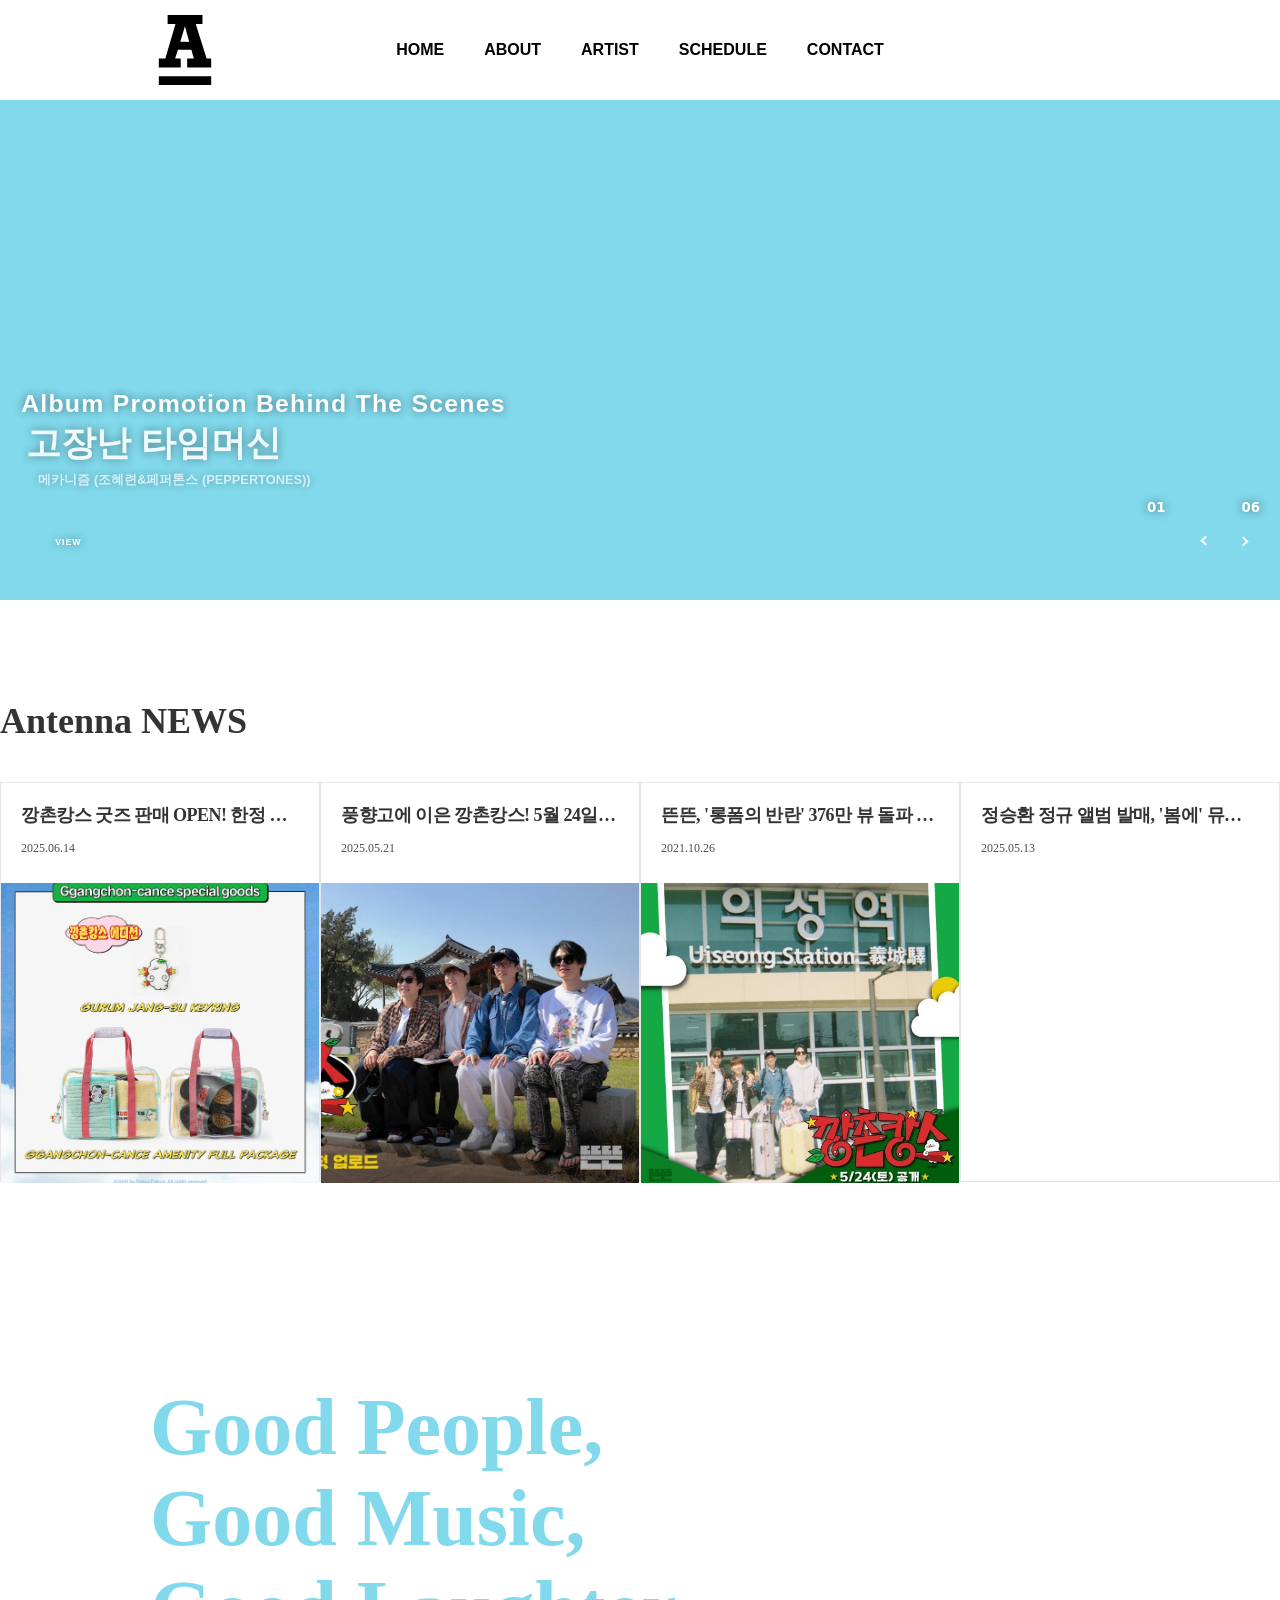
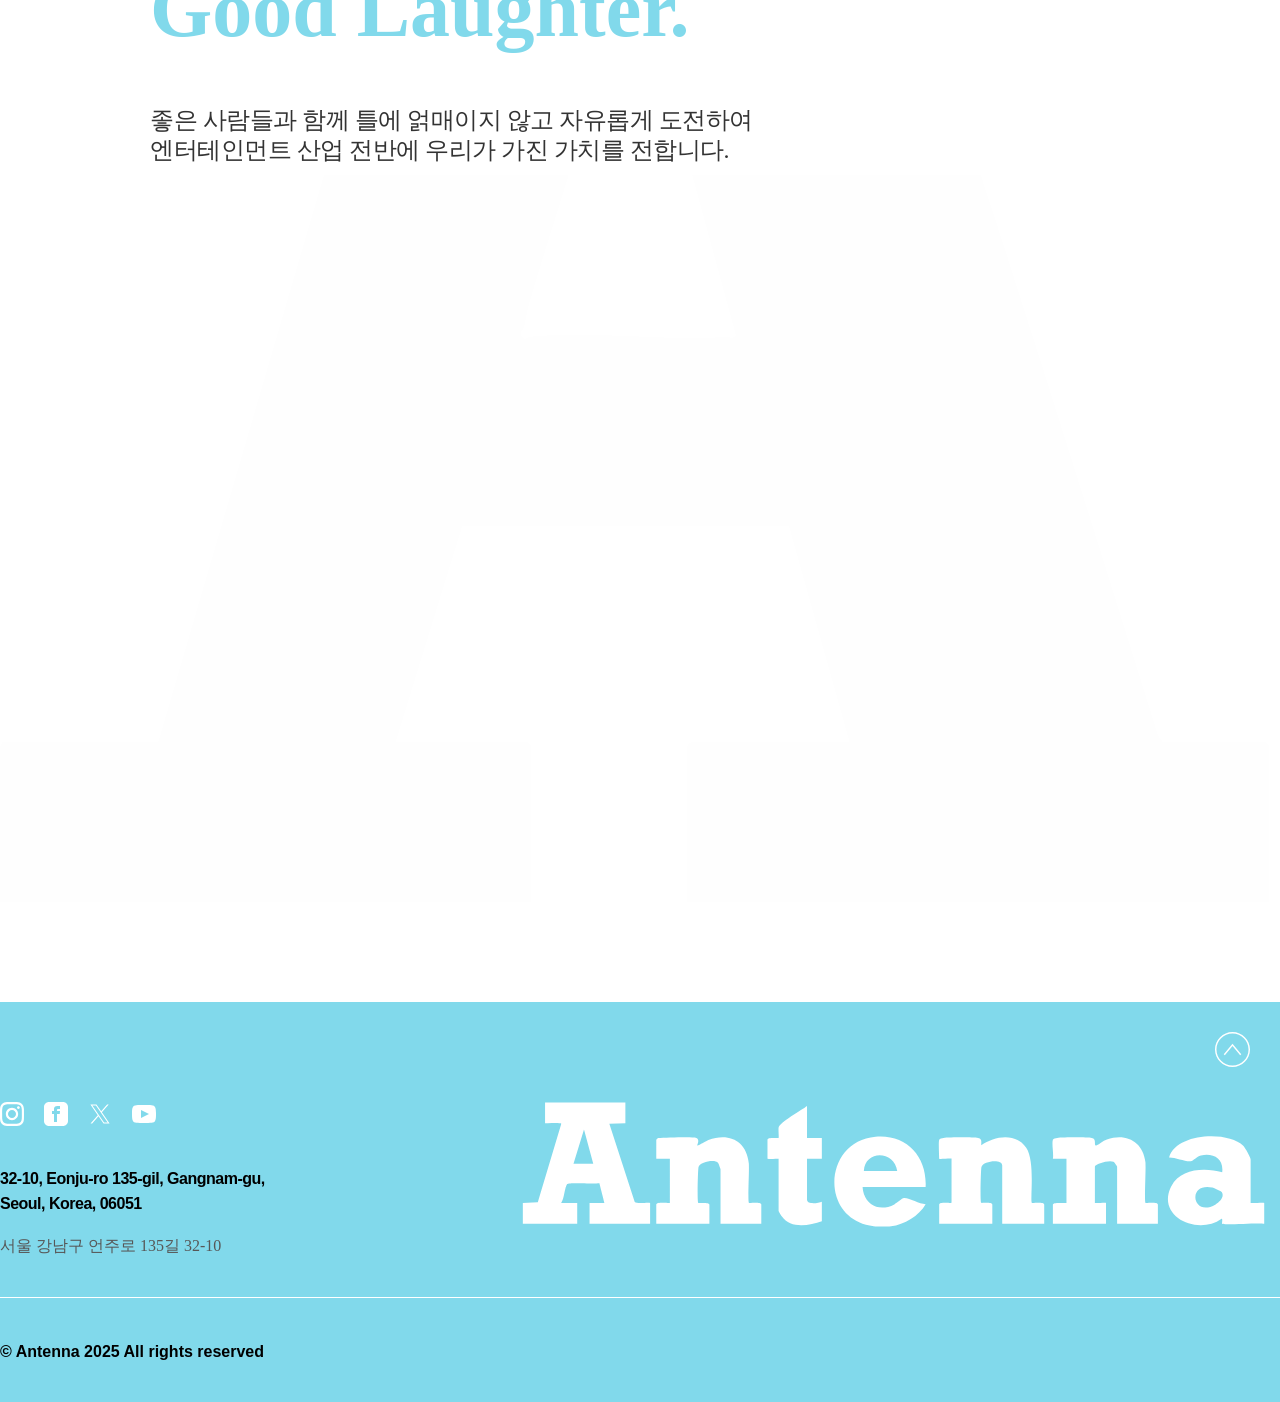
==== index.html @ 1f7ca3e2 "antenna" ====
<!DOCTYPE html>
<html lang="en">

<head>
    <meta charset="UTF-8">
    <meta name="viewport" content="width=device-width, initial-scale=1.0">
    <link rel="stylesheet" href="css/main.css">
    <title>Antenna</title>
</head>

<body>
    <header>
        <div class="logo-k home-logo-k"></div>
        <button class="menu-toggle menu" aria-label="menu"></button>
        <ul class="home-nav-bar arial-b">
            <li><a href="#">HOME</a></li>
            <li><a href="http://127.0.0.1:5500/sub/about.html">ABOUT</a></li>
            <li><a href="http://127.0.0.1:5500/sub/artist.html">ARTIST</a></li>
            <li><a href="http://127.0.0.1:5500/sub/schedule.html">SCHEDULE</a></li>
            <li><a href="http://127.0.0.1:5500/sub/contact.html">CONTACT</a></li>
        </ul>
    </header>

    <div class="home-container">
        <section class="sec-1">
            <div class="slider-body">
                <div class="slider">
                    <div class="inner-container">
                        <div class="slider__wrraper flex-column">
                            <div class="flex-column slider__content"></div>
                            <div class="slider__footer">
                                <div class="slider__btns justify-between">
                                    <button class="slider__btn-buy">view</button>
                                    <div class="flex-center">
                                        <button data-type="prev"
                                            class="slider__btn-switch slider__btn-switch--dark flex-center"></button>
                                        <button data-type="next"
                                            class="slider__btn-switch slider__btn-switch--light flex-center"></button>
                                    </div>
                                </div>
                                <div class="slider__index"></div>
                            </div>
                        </div>
                    </div>
                </div>
            </div>
        </section>

        <div class="margin-container">
            <section class="sec-2">
                <h1 class="arial-k">Antenna NEWS</h1>
                <div class="card-container">

                    <div class="card-item">
                        <div class="card-text">
                            <p class="kakao-b">깡촌캉스 굿즈 판매 OPEN! 한정 수량 출시!</p>
                            <span class="kakao-l">2025.06.14</span>
                        </div>
                        <div class="card-img card-img-1"></div>
                    </div>
                    <div class="card-item">
                        <div class="card-text">
                            <p class="kakao-b">풍향고에 이은 깡촌캉스! 5월 24일(토) 공개</p>
                            <span class="kakao-l">2025.05.21</span>
                        </div>
                        <div class="card-img card-img-2"></div>
                    </div>
                    <div class="card-item">
                        <div class="card-text">
                            <p class="kakao-b">뜬뜬, '롱폼의 반란' 376만 뷰 돌파 유튜브 인급동 1위!</p>
                            <span class="kakao-l">2021.10.26</span>
                        </div>
                        <div class="card-img card-img-3"></div>
                    </div>
                    <div class="card-item">
                        <div class="card-text">
                            <p class="kakao-b">정승환 정규 앨범 발매, '봄에' 뮤직비디오 공개</p>
                            <span class="kakao-l">2025.05.13</span>
                        </div>
                        <div class="card-img card-img-4"></div>
                    </div>

                </div>
            </section>

            <section class="sec-3">
                <div class="text-container">
                    <h1 class="arial-k">
                        Good People,<br>
                        Good Music,<br>
                        Good Laughter.
                    </h1>
                    <p class="kakao-l">좋은 사람들과 함께 틀에 얽매이지 않고 자유롭게 도전하여<br>
                        엔터테인먼트 산업 전반에 우리가 가진 가치를 전합니다.
                    </p>
                </div>
                <div class="logo-w mask-logo">
                    <video src="../img\home\mv.mp4" autoplay muted loop playsinline>
                        Your Browser does not support the video tag.
                    </video>
                </div>
            </section>
        </div>
    </div>

    <footer>
        <div class="ft-wrap">
            <button class="top-btn"></button>
            <div class="ft-container">
                <div class="ft-left">
                    <ul class="ft-icon">
                        <li><a href="https://www.instagram.com/antenna_official/"><span class="instagram"></span></a></li>
                        <li><a href="https://www.facebook.com/antennamusics"><span class="facebook"></span></a></li>
                        <li><a href="https://x.com/antennamusic"><span class="x"></span></a></li>
                        <li><a href="https://www.youtube.com/channel/UCwW6D9G9hegNPKYrQ0zivvQ"><span class="youtube"></span></a></li>
                    </ul>
                    <p class="arial-b">
                        32-10, Eonju-ro 135-gil, Gangnam-gu,<br>
                        Seoul, Korea, 06051
                    </p>
                    <span class="kakao-l">서울 강남구 언주로 135길 32-10</span>
                </div>
                <div class="ft-right">
                    <div class="ft-logo logo-long-w"></div>
                </div>
            </div>
            <div class="copy arial-b">&copy; Antenna 2025 All rights reserved</div>
        </div>
    </footer>

    <script src="js/index.js"></script>
    <script src="js/main.js"></script>
    <script src='https://cdnjs.cloudflare.com/ajax/libs/gsap/3.6.1/gsap.min.js'></script>
    <script src="./js/slider-script.js"></script>
</body>

</html>
---- css/main.css ----
@charset "UTF-8";
body {
  margin: 0 auto;
  overflow-x: hidden;
}
body header {
  width: 100%;
  height: 100px;
  display: flex;
  flex-wrap: wrap;
  justify-content: center;
  align-items: center;
  position: relative;
}
body header .home-logo-k {
  width: 70px;
  height: 70px;
  margin-left: 150px;
  position: absolute;
  left: 0;
}
body header .menu-toggle {
  display: none;
  width: 30px;
  height: 30px;
  position: fixed;
  right: 30px;
  top: 30px;
  border: none;
  cursor: pointer;
  z-index: 11;
}
body header .menu-toggle.open {
  background-image: url(../img/icon/menu-w.svg);
}
body header ul {
  display: flex;
}
body header ul li a {
  display: block;
  margin: 0 20px;
}
body header ul li a:hover {
  color: #31ceee;
}
body .home-container {
  max-width: 1920px;
  width: 100%;
  margin: 0 auto;
  margin-bottom: 100px;
}
body .home-container .sec-1 {
  margin-bottom: 100px;
}
body .home-container .margin-container {
  margin: 0 150px;
}
body .home-container .margin-container .sec-2 {
  margin-bottom: 150px;
}
body .home-container .margin-container .sec-2 h1 {
  margin-bottom: 40px;
  font-size: 36px;
  color: #333;
}
body .home-container .margin-container .sec-2 .card-container {
  display: flex;
  flex-wrap: nowrap;
  justify-content: space-around;
  align-items: center;
}
body .home-container .margin-container .sec-2 .card-container .card-item {
  width: 25%;
  max-width: 350px;
  height: 400px;
  border: 1px solid #e6e6e6;
  margin-bottom: 50px;
  transition: all 0.5s;
}
body .home-container .margin-container .sec-2 .card-container .card-item .card-text {
  height: 100px;
  padding: 20px;
}
body .home-container .margin-container .sec-2 .card-container .card-item .card-text p {
  font-size: 18px;
  color: #333;
  white-space: nowrap;
  overflow: hidden;
  text-overflow: ellipsis;
  margin-bottom: 10px;
}
body .home-container .margin-container .sec-2 .card-container .card-item .card-text span {
  font-size: 12px;
  color: #4d4d4d;
}
body .home-container .margin-container .sec-2 .card-container .card-item .card-img {
  width: 100%;
  height: 300px;
}
body .home-container .margin-container .sec-2 .card-container .card-item .card-img-1 {
  background: url(../img/home/card/card-1.png) no-repeat center center/cover;
}
body .home-container .margin-container .sec-2 .card-container .card-item .card-img-2 {
  background: url(../img/home/card/card-2.jpg) no-repeat right center/cover;
}
body .home-container .margin-container .sec-2 .card-container .card-item .card-img-3 {
  background: url(../img/home/card/card-3.jpeg) no-repeat center center/cover;
}
body .home-container .margin-container .sec-2 .card-container .card-item .card-img-4 {
  background: url(../img/home/card/card-4.jpg) no-repeat center center/cover;
}
body .home-container .margin-container .sec-2 .card-container .card-item:hover {
  transform: translateY(-30px);
  box-shadow: 0 10px 10px rgba(0, 0, 0, 0.3);
}
body .home-container .margin-container .sec-3 {
  display: flex;
  flex-wrap: wrap;
  justify-content: space-between;
}
body .home-container .margin-container .sec-3 .text-container h1 {
  font-size: 80px;
  color: #81d9eb;
  margin-bottom: 50px;
}
body .home-container .margin-container .sec-3 .text-container p {
  font-size: 24px;
  line-height: 30px;
  color: #333;
  margin-bottom: 10px;
}
body .home-container .margin-container .sec-3 .mask-logo {
  max-width: 545px;
  height: 727px;
  position: relative;
}
body .home-container .margin-container .sec-3 .mask-logo video {
  width: 100%;
  height: 100%;
  -o-object-fit: cover;
     object-fit: cover;
  -webkit-mask-image: url("../img/logo/logo-w.svg");
  -webkit-mask-size: cover;
  -webkit-mask-repeat: no-repeat;
  -webkit-mask-position: center;
}
body footer {
  width: 100%;
  height: 400px;
  background-color: #81d9eb;
}
body footer .ft-wrap {
  max-width: 1620px;
  width: 100%;
  margin: 0 auto;
  position: relative;
}
body footer .ft-wrap .top-btn {
  position: absolute;
  top: 30px;
  right: 30px;
  width: 35px;
  height: 35px;
  background: url(../img/icon/top-btn.svg);
}
body footer .ft-wrap .ft-container {
  display: flex;
  flex-wrap: wrap;
  justify-content: space-between;
  padding-top: 100px;
}
body footer .ft-wrap .ft-container .ft-left .ft-icon {
  display: flex;
  gap: 20px;
  margin-bottom: 20px;
}
body footer .ft-wrap .ft-container .ft-left .ft-icon li a span {
  display: block;
  width: 24px;
  height: 24px;
}
body footer .ft-wrap .ft-container .ft-left p {
  font-size: 16px;
  margin-bottom: 20px;
}
body footer .ft-wrap .ft-container .ft-left span {
  display: block;
  font-size: 16px;
  color: #575757;
  margin-bottom: 20px;
}
body footer .ft-wrap .ft-container .ft-right {
  width: 774px;
  height: 125px;
}
body footer .ft-wrap .ft-container .ft-right .ft-logo {
  width: 100%;
  height: 100%;
}
body footer .ft-wrap .copy {
  width: 100%;
  font-size: 16px;
  margin-top: 20px;
  padding-top: 45px;
  border-top: 1px solid white;
}

.logo-b-trans {
  background: url(../img/logo/logo-b-trans.svg) no-repeat center center/cover;
}

.logo-w {
  background: url(../img/logo/logo-w.svg) no-repeat right center/cover;
}

.logo-k {
  background: url(../img/logo/logo-k.svg) no-repeat center center/cover;
}

.logo-long-w {
  background: url(../img/logo/logo-long-w.svg) no-repeat center center/contain;
}

.menu {
  background: url(../img/icon/menu.svg) no-repeat center center/cover;
}

.instagram {
  background: url(../img/icon/instagram-w.svg) no-repeat center center/cover;
}

.youtube {
  background: url(../img/icon/youtube-w.svg) no-repeat center center/cover;
}

.x {
  background: url(../img/icon/x-out-w.svg) no-repeat center center/cover;
}

.facebook {
  background: url(../img/icon/facebook-w.svg) no-repeat center center/cover;
}

.store {
  background: url(../img/icon/store-w.svg) no-repeat center center/cover;
}

.instagram:hover {
  background: url(../img/icon/instagram-b.svg) no-repeat center center/cover;
}

.youtube:hover {
  background: url(../img/icon/youtube-b.svg) no-repeat center center/cover;
}

.x:hover {
  background: url(../img/icon/x-out-b.svg) no-repeat center center/cover;
}

.facebook:hover {
  background: url(../img/icon/facebook-b.svg) no-repeat center center/cover;
}

.store:hover {
  background: url(../img/icon/store-b.svg) no-repeat center center/cover;
}

/*
미디어쿼리 줘야 할 것
- 섹션3 굿뮤직 어쩌구 폰트사이즈
- 로고마스크 크기 퍼센테이지로 줄이거나 어떻게든 해야 함
- 섹션3 좋은사람들과 어쩌고 문구 사이즈 조절
- 햄버거메뉴 누르면 흰색으로 바뀌게 하기
*/
@media screen and (max-width: 767px) {
  body {
    max-width: 767px;
  }
  body header {
    margin-bottom: 0px;
  }
  body header .home-logo-k {
    display: none;
  }
  body header .menu-toggle {
    display: block;
  }
  body header .home-nav-bar {
    position: fixed;
    top: 0;
    right: -100%;
    width: 70%;
    height: 100vh;
    background-color: rgba(49, 206, 238, 0.9);
    display: flex;
    flex-direction: column;
    justify-content: center;
    align-items: flex-start;
    padding-left: 20px;
    transition: right 0.3s ease;
    z-index: 10;
  }
  body header .home-nav-bar li {
    margin: 20px 0;
  }
  body header .home-nav-bar li a {
    font-size: 16px;
    color: white;
  }
  body header .home-nav-bar li a:hover {
    color: white;
  }
  body header .home-nav-bar.active {
    right: 0;
  }
  body .home-container .sec-1 .slider-container {
    margin: 0;
  }
  body .home-container .margin-container {
    margin: 0;
  }
  body .home-container .margin-container .sec-2 h1 {
    text-align: center;
  }
  body .home-container .margin-container .sec-2 .card-container {
    display: flex;
    flex-wrap: wrap;
  }
  body .home-container .margin-container .sec-2 .card-container .card-item {
    width: 350px;
  }
  body .home-container .margin-container .sec-3 {
    display: block;
  }
  body .home-container .margin-container .sec-3 .text-container {
    margin: 0 !important;
  }
  body .home-container .margin-container .sec-3 .text-container h1 {
    font-size: 35px;
    margin-bottom: 20px;
    text-align: center;
  }
  body .home-container .margin-container .sec-3 .text-container p {
    font-size: 16px;
    text-align: center;
  }
  body .home-container .margin-container .sec-3 .mask-logo {
    width: 100vw;
    max-width: 100vw;
  }
  body .home-container .margin-container .sec-3 .mask-logo video {
    -webkit-mask-image: none;
    -webkit-mask-size: none;
    -webkit-mask-repeat: none;
    -webkit-mask-position: none;
  }
  body footer .ft-wrap {
    max-width: none;
    padding: 0 20px;
  }
  body footer .ft-wrap .ft-container {
    padding-top: 30px;
  }
  body footer .ft-wrap .ft-container .ft-right .ft-logo {
    width: 80%;
    height: 80%;
  }
  body footer .ft-wrap .copy {
    margin-top: 0;
    padding-top: 25px;
  }
}
@media screen and (min-width: 768px) and (max-width: 1080px) {
  body .home-container .sec-1 .slider-container {
    margin: 0;
  }
  body .home-container .margin-container {
    margin: 0;
  }
  body .home-container .margin-container .sec-2 h1 {
    text-align: center;
  }
  body .home-container .margin-container .sec-2 .card-container {
    display: flex;
    flex-wrap: wrap;
  }
  body .home-container .margin-container .sec-2 .card-container .card-item {
    width: 350px;
  }
  body .home-container .margin-container .sec-3 .text-container {
    width: 100%;
    margin: 0 auto;
  }
  body .home-container .margin-container .sec-3 .text-container h1 {
    font-size: 55px;
    margin-bottom: 30px;
    text-align: center;
  }
  body .home-container .margin-container .sec-3 .text-container p {
    font-size: 20px;
    text-align: center;
    margin-bottom: 10px;
  }
  body .home-container .margin-container .sec-3 .mask-logo {
    max-width: 100vw;
    width: 100vw;
  }
  body .home-container .margin-container .sec-3 .mask-logo video {
    -webkit-mask-image: none;
    -webkit-mask-size: none;
    -webkit-mask-repeat: none;
    -webkit-mask-position: none;
  }
  body footer .ft-wrap {
    max-width: none;
    padding: 0 20px;
  }
  body footer .ft-wrap .ft-container {
    padding-top: 30px;
  }
  body footer .ft-wrap .ft-container .ft-right .ft-logo {
    width: 80%;
    height: 80%;
  }
  body footer .ft-wrap .copy {
    margin-top: 0;
    padding-top: 25px;
  }
}
@media screen and (max-width: 950px) {
  body header .home-logo-k {
    display: none;
  }
}
@media screen and (max-width: 1515px) {
  body .home-container .margin-container {
    margin: 0;
  }
  body .home-container .margin-container .sec-3 .text-container {
    margin: 0 150px;
  }
  body .home-container .margin-container .sec-3 .mask-logo {
    max-width: 100vw;
    width: 100vw;
  }
  body .home-container .margin-container .sec-3 .mask-logo video {
    width: 100%;
    -o-object-fit: cover;
       object-fit: cover;
    -webkit-mask-image: none;
    -webkit-mask-size: none;
    -webkit-mask-repeat: none;
    -webkit-mask-position: none;
  }
}
html {
  --gutter: 2.5rem;
}

.slider-body {
  margin: 0;
  height: 500px;
  display: flex;
  overflow: hidden;
  flex-direction: column;
  color: var(--color-primary);
  font-family: "Lato", sans-serif;
}

button {
  all: unset;
  cursor: pointer;
  -webkit-tap-highlight-color: transparent;
}

.inner-container {
  height: 100%;
  margin: 0 auto;
  max-width: 85rem;
  width: calc(100% - var(--gutter));
}

/* ---General classes--- */
.flex-row {
  display: flex;
}

.flex-column {
  display: flex;
  flex-direction: column;
}

.flex-center {
  display: flex;
  align-items: center;
  justify-content: center;
}

.justify-between {
  display: flex;
  justify-content: space-between;
}

/* ---General classes--- */
.slider {
  height: 100%;
  overflow: hidden;
  background-color: var(--color-secondary);
  color: white;
  text-shadow: 0 0 10px rgba(0, 0, 0, 0.5);
}

.slider__wrraper {
  height: 100%;
  justify-content: flex-end;
}

.slider__img {
  width: 100vw !important;
  height: 100vh !important;
  -o-object-fit: cover;
     object-fit: cover;
  align-self: center;
  margin-bottom: -350px !important;
  /* margin-bottom: 1.7rem; */
}

.slider__context {
  font-weight: 900;
  font-size: 1.55rem;
  width: -moz-fit-content;
  width: fit-content;
  margin-bottom: 1.5rem;
  text-transform: capitalize;
}

.slider__title {
  font-size: 1.1em;
  margin: 0.1rem 0 0.35rem;
}

.slider__category {
  margin: 0;
  font-size: 1.55rem;
  letter-spacing: 0.05em;
  color: var(--color-secondary);
}

.slider__price {
  font-size: 0.5em;
  font-weight: lighter;
  font-family: sans-serif;
}

.context {
  display: flex;
  font-weight: 900;
  font-size: 1.55rem;
  width: -moz-fit-content;
  width: fit-content;
  margin-bottom: 3.05em;
  flex-direction: column;
  text-transform: capitalize;
}

.slider__footer {
  position: relative;
  margin-bottom: 1.5rem;
}

.slider__btns {
  width: 100%;
  font-size: 1.9em;
  align-items: center;
}

.slider__btn-buy {
  font-weight: bold;
  font-size: 0.55rem;
  letter-spacing: 1px;
  border-radius: 15px;
  text-transform: uppercase;
  padding: 0.65rem 2.2rem 0.5rem;
  background-color: rgba(var(--color-secondary-rgb), 0.533);
}

.slider__btn-switch {
  width: 30px;
  height: 30px;
  position: relative;
  border-radius: 50%;
  margin-inline-start: 0.7rem;
}

.slider__btn-switch::before {
  content: "";
  height: 0.3rem;
  width: 0.3rem;
  position: absolute;
  border: 2px solid;
  border-top: unset;
  border-left: unset;
  margin-inline-end: 0.2rem;
  transform: rotate(-45deg);
}

.slider__btn-switch--dark {
  background-color: var(--color-primary);
  transform: rotate(180deg);
}

.slider__btn-switch--dark::before {
  border-color: var(--color-secondary);
}

.slider__btn-switch--light {
  background-color: var(--color-secondary);
}

.slider__btn-switch--light::before {
  border-color: var(--color-primary);
}

.slider__index {
  right: 0;
  gap: 0 5.7em;
  display: flex;
  font-weight: 900;
  font-weight: 600;
  font-size: 0.85em;
  visibility: hidden;
  position: absolute;
  font-family: system-ui;
  justify-content: center;
  bottom: calc(100% + 0.8em);
}

.slider__index :last-child {
  color: var(--color-secondary);
}

.slider__index::before {
  top: 55%;
  height: 1%;
  width: 42%;
  content: "";
  position: absolute;
  transform-origin: center;
  background-color: var(--color-primary);
}

@media (min-width: 490px) {
  .slider__img {
    width: 29rem;
    margin-bottom: -1rem;
  }
  .slider__context {
    font-size: 1.8rem;
  }
  .slider__index {
    visibility: visible;
  }
  .slider__price {
    font-size: 0.4em;
  }
  .slider__footer {
    font-size: 0.98rem;
    margin-bottom: 2.2em;
  }
}
@media (min-width: 830px) {
  .slider__img {
    width: 37rem;
    margin-bottom: -11.5rem;
  }
  .slider__context {
    font-size: 2rem;
    margin-bottom: 1.15em;
  }
  .slider__footer {
    margin-bottom: 2.8em;
  }
}
body .ab_wrap {
  max-width: 1280px;
  margin: 0 auto;
}
body .ab_wrap .ab_slogan_img {
  width: 100%;
  padding-top: 48.7%;
  background: url(../img/about/every.jpg);
  background-size: cover;
  margin: 20px 0;
}
body .ab_wrap .ab_content {
  margin-top: 20px;
}
body .ab_wrap .ab_sec2 {
  margin-top: 70px;
  margin-bottom: 100px;
}
body .ab_wrap .ab_sec2 .ab_history_box {
  margin-top: 20px;
  position: relative;
  box-sizing: border-box;
  overflow: hidden;
}
body .ab_wrap .ab_sec2 .ab_history_box .ab_logo_bg {
  width: 500px;
  height: 600px;
  background: url(../img/about/history_bg2.png) no-repeat;
  background-size: contain;
  background-position: 0 45px;
  position: absolute;
  left: 0;
}
body .ab_wrap .ab_sec2 .ab_history_box .ab_items_wrap {
  position: relative;
  margin-left: 50%;
}
body .ab_wrap .ab_sec2 .ab_history_box .ab_items_wrap .ab_history-item {
  display: flex;
  align-items: flex-start;
  margin-bottom: 50px;
}
body .ab_wrap .ab_sec2 .ab_history_box .ab_items_wrap .ab_history-item::before {
  content: "";
  position: absolute;
  top: 0;
  left: 81.5px;
  width: 2px;
  height: 100%;
  background-color: #31ceee;
}
body .ab_wrap .ab_sec2 .ab_history_box .ab_items_wrap .ab_history-item .ab_year {
  margin-right: 40px;
}

.ab_title {
  font-size: 46px;
}

.ab_sub_title {
  font-size: 36px;
  letter-spacing: -1px;
}

p {
  font-size: 16px;
  line-height: 25px;
  letter-spacing: -0.5px;
}

.ab_year {
  font-size: 24px;
}

.bold_y {
  color: #31ceee;
}

mark {
  background: #31ceee;
  color: white;
  font-size: 18px;
}

/* PC */
/* 태블릿 */
@media (min-width: 768px) and (max-width: 1024px) {
  .ab_wrap {
    margin: 0 20px !important;
  }
  .ab_wrap .ab_logo_bg {
    width: 200px !important;
    height: 200px !important;
    margin-left: 8%;
    background: url(../img/about/logo-b-trans.svg) no-repeat !important;
    background-size: contain !important;
    position: absolute;
    top: 28%;
    transition: all 0.3s;
  }
  .ab_wrap .ab_items_wrap {
    margin-left: 40% !important;
    transition: all 0.3s;
  }
}
/* 모바일 */
@media (max-width: 767px) {
  .ab_wrap {
    margin: 0 20px !important;
  }
  .ab_wrap .ab_logo_bg {
    width: 80% !important;
    height: 95% !important;
    margin-left: 15%;
    background: url(../img/about/ab_rightbottom\(5x7\).png) no-repeat !important;
    background-size: cover !important;
    background-position: right bottom !important;
  }
  .ab_wrap .ab_items_wrap {
    margin-left: 0 !important;
    transition: all 0.3s;
  }
}
/* 센터
@media (max-width: 767px) {
  .ab_wrap{
    margin: 0 20px !important;
    .ab_logo_bg {
        width: 80% !important;
        height: 700px !important;
        margin-left: 15%;
        background: url(../img/about/ab_center.png) no-repeat !important;
        background-size: cover !important;
        background-position: center center !important;
    }
    .ab_items_wrap{
        margin-left: 0 !important;
        transition: all 0.3s;
    }
  }
}
*/
.container {
  width: 1280;
  max-width: 1280px;
  padding: 0;
  margin-bottom: 100px;
}

.name {
  font-size: 20px;
  padding: 0;
  height: 50px;
  line-height: 50px;
}

/* 카드 관련 설정 ----------------------------------- */
.card-body {
  padding: 0;
}

.card {
  border: none;
  border-radius: 0;
  width: 100%;
  height: auto;
  margin: 0 auto;
  position: relative;
  overflow: hidden;
}

.card_left2 {
  width: 135px !important;
}

/* 이미지 관련 설정 ----------------------------------- */
.card-img-bottom {
  border-radius: 0;
  width: 100%;
  height: auto;
  display: block;
  -o-object-fit: cover;
     object-fit: cover;
  z-index: 0;
  position: relative;
}

/* 호버 관련 설정 */
.card-image-wrap {
  position: relative;
  width: 100%;
  height: auto;
}
.card-image-wrap:hover .card-overlay, .card-image-wrap:hover .card-text-overlay {
  opacity: 1;
}
.card-image-wrap:hover .card-text-overlay1 {
  opacity: 1;
}

.card-overlay {
  position: absolute;
  top: 0;
  left: 0;
  width: 100%;
  height: 100%;
  background-color: rgba(34, 34, 34, 0.5);
  border: 17px solid #ffffff;
  box-sizing: border-box;
  opacity: 0;
  transition: all 1s;
  z-index: 1;
  pointer-events: none;
}

.card-text-overlay {
  position: absolute;
  bottom: 30px;
  right: 35px;
  color: #ffffff;
  opacity: 0;
  transition: all 1s;
  z-index: 2;
  text-align: right;
  pointer-events: none;
}

.card-text-overlay1 {
  display: flex;
  flex-direction: row;
  gap: 5px;
  opacity: 0;
  pointer-events: none;
  transition: all 1s;
  z-index: 2;
  position: absolute;
  bottom: 30px;
  right: 35px;
  text-align: right !important;
  color: #fff;
}

.kor {
  font-size: 22px;
}

.eng {
  font-size: 14px;
}

.kor1 {
  font-size: 22px;
}

.eng1 {
  font-size: 14px;
}

.card-img-bottom.h520 {
  height: 520px;
}

.card-img-bottom.h389 {
  height: 389px;
}

.card-img-bottom.h310 {
  height: 310px;
}

.card-img-bottom.h343 {
  height: 343px;
}

.card-img-bottom.h297 {
  height: 297px;
}

.card-img-bottom.h418 {
  height: 418px;
}

.card-img-bottom.h410 {
  height: 410px;
}

.card-img-bottom.h437 {
  height: 437px;
}

.card-img-bottom.h603 {
  height: 603px;
}

.card-img-bottom.h384 {
  height: 384px;
}

.card-img-bottom.h284 {
  height: 284px;
}

.card-img-bottom.h291 {
  height: 291px;
}

.card-img-bottom.h381 {
  height: 381px;
}

.card-img-bottom.h364 {
  height: 364px;
}

.card-img-bottom.h355 {
  height: 355px;
}

.card-img-bottom.h462 {
  height: 462px;
}

/* 미디어 쿼리 ----------------------------------- */
@media (max-width: 991px) {
  .card-img-bottom {
    height: auto !important;
  }
}
@media (min-width: 1281px) {
  .card-image-wrap:hover .card-text-overlay1 {
    opacity: 1 !important;
  }
  .kor1, .eng1 {
    writing-mode: vertical-rl;
    white-space: nowrap;
    line-height: 1.2;
    color: #fff;
  }
}
@media (min-width: 768px) and (max-width: 1280px) {
  .kor1, .eng1 {
    writing-mode: vertical-rl;
    white-space: nowrap;
    line-height: 1.2;
    color: #fff;
  }
  .card-text-overlay1 {
    display: flex;
    flex-direction: row;
    justify-content: end;
    align-items: flex-end;
    gap: 2px;
    position: absolute;
    bottom: 20px;
    right: 20px;
    text-align: right;
    z-index: 2;
  }
  .kor1 {
    font-size: 15px !important;
  }
  .eng1 {
    font-size: 11px !important;
  }
  .card-text-overlay {
    gap: 8px;
  }
  .kor {
    font-size: 15px;
  }
  .eng {
    font-size: 11px;
  }
}
@media (min-width: 344px) and (max-width: 767px) {
  .kor1, .eng1 {
    writing-mode: vertical-rl;
    white-space: nowrap;
    line-height: 1.2;
    color: #fff;
  }
  .card-text-overlay1 {
    display: flex;
    flex-direction: row;
    justify-content: end;
    align-items: flex-end;
    gap: 6px;
    position: absolute;
    bottom: 30px;
    right: 30px;
    text-align: right;
    z-index: 2;
  }
  .kor1 {
    font-size: 22px;
  }
  .eng1 {
    font-size: 14px;
  }
}
:root {
  --movie: #ea8c8c;
  --radio: #74e577;
  --media: #f2ee79;
  --music: #81d9eb;
}

.movie {
  background-color: var(--movie);
}

.radio {
  background-color: var(--radio);
}

.media {
  background-color: var(--media);
}

.music {
  background-color: var(--music);
}

body .cal_wrap {
  padding: 0 150px;
  margin-bottom: 100px;
}
body .cal_wrap .cal-toolbar {
  height: 100px;
  box-sizing: border-box;
  position: relative;
}
body .cal_wrap .cal-toolbar .cal-btn {
  width: 400px;
  height: 100px;
  margin: 0 auto;
  display: flex;
  justify-content: center;
}
body .cal_wrap .cal-toolbar .cal-btn .cal-month {
  font-size: 32px;
  line-height: 100px;
}
body .cal_wrap .cal-toolbar .cal-btn .monthbtn {
  margin: 0 10px;
}
body .cal_wrap .cal-toolbar .cal-dropdown {
  position: absolute;
  right: 5%;
  top: -65px;
}
body .cal_wrap .calendar {
  max-width: 1610px;
  height: 100%;
  margin: 0 auto;
}
body .cal_wrap .calendar .cal-h50 {
  width: 100%;
  height: 50px;
}
body .cal_wrap .calendar .cal-h50 > td {
  width: 230px;
  height: 50px !important;
  padding-left: 18px;
  font-size: 20px;
  color: #333333;
}
body .cal_wrap .calendar tbody .ss {
  height: 25px !important;
}
body .cal_wrap .calendar tbody tr .week-1 {
  height: 50px !important;
  border-bottom: transparent !important;
}
body .cal_wrap .calendar tbody tr .week-1-1 {
  height: 134px !important;
  border-top: transparent !important;
  border-left: none !important;
}
body .cal_wrap .calendar tbody tr td {
  width: 230px;
  height: 210px;
  padding: 0;
  position: relative;
}
body .cal_wrap .calendar tbody tr td .day-number {
  position: absolute;
  top: 10px;
  left: 18px;
  font-size: 20px;
  color: #4d4d4d;
  font-family: "KakaoBigSans-ExtraBold" !important;
}
body .cal_wrap .calendar tbody tr td .day-content {
  position: absolute;
  width: 100%;
  top: 50px;
  padding: 0 10px;
}

.day-detail {
  position: absolute;
  border: #333333 2px solid;
  background-color: white;
  padding: 10px;
  width: 300px;
  left: 40px;
  display: none;
  z-index: 999 !important;
}

.day-detail-left {
  left: -150px !important;
}

.day-text:hover + .day-detail {
  display: block;
}

td {
  border: 1px solid #bdbdbd;
}

.sunday {
  border-left: none !important;
}

.saturday {
  border-right: none !important;
}

.circle-icon {
  display: inline-block;
  width: 10px;
  height: 10px;
  border-radius: 50%;
  margin-right: 5px;
}

.red-text {
  color: rgb(255, 54, 54) !important;
}

.opa-text {
  opacity: 0.4;
}

/* PC */
/* 태블릿 */
@media (min-width: 768px) and (max-width: 900px) {
  body .cal_wrap {
    padding: 0 50px !important;
  }
  body .cal_wrap .cal-toolbar .cal-btn {
    width: 300px;
    height: 100px;
    margin-left: 0;
    transition: all 0.3s;
  }
}
/* 모바일 */
@media (max-width: 767px) {
  body .cal_wrap {
    padding: 0 20px !important;
  }
  body .cal_wrap .cal-toolbar .cal-btn {
    width: 300px;
    height: 80px;
    position: absolute;
    top: 15px;
    left: -40px;
    transition: all 0.3s;
  }
  body .cal_wrap .cal-toolbar .cal-btn .cal-month {
    line-height: 80px;
    font-size: 24px !important;
  }
  body .cal_wrap .cal-toolbar .cal_dropdown {
    top: 100% !important;
  }
}
.fs24 {
  font-size: clamp(12px, 3vw, 24px);
}

.fs28 {
  font-size: clamp(12px, 3.5vw, 28px);
}

.fs48 {
  font-size: clamp(28px, 5vw, 48px);
}

.contact-label,
.contact-title {
  color: #333;
}

.contact-info,
.contact-txt a {
  color: #4d4d4d;
}

.contact-txt a:hover {
  text-decoration: underline;
  text-decoration-thickness: 3px;
  text-decoration-color: #81d9eb;
  text-underline-offset: 8px;
  font-weight: bold;
}

.center {
  width: 100%;
  max-width: 1280px;
  margin: 0 auto;
  transition: all 0.3s ease;
}

.contact-label {
  margin: clamp(10px, 5vw, 50px) 0 clamp(10px, 2vw, 20px);
  padding-left: clamp(10px, 5vw, 60px);
  transition: all 0.3s ease;
}

.contact-info {
  padding-left: clamp(10px, 5vw, 60px);
}

.contact-hello {
  margin-top: clamp(30px, 5vw, 75px);
  text-align: center;
  transition: all 0.3s ease;
}

.contact-container {
  margin: clamp(20px, 5vw, 100px) auto;
  transition: all 0.3s ease;
}

.contact-info-bg {
  margin: 10px 0;
  padding: 30px 5px;
  position: relative;
  z-index: 0;
}

.contact-info-bg::before {
  content: "";
  position: absolute;
  top: 0;
  left: 0;
  width: 100%;
  height: 100%;
  background-image: url("../img/contact/studio.png");
  background-size: cover;
  background-position: center;
  transition: all 0.3s ease;
  opacity: 0.15;
  z-index: -1;
}

.contact-title {
  width: 100%;
  max-width: 300px;
  margin-bottom: clamp(40px, 8vw, 100px);
  padding-left: clamp(15px, 5vw, 60px);
  text-align: start;
  transition: all 0.3s ease;
}

.contact-txt,
.contact-icons {
  width: 100%;
  max-width: 980px;
  transition: all 0.3s ease;
}

.contact-icons {
  display: flex;
  flex-wrap: wrap;
  gap: 10px;
  justify-content: flex-start;
  transition: all 0.3s ease;
}

.contact-icons img {
  width: clamp(30px, 5vw, 50px);
  height: auto;
  margin-right: clamp(10px, 2vw, 30px);
  transition: all 0.3s ease;
}

.root_daum_roughmap {
  margin-bottom: clamp(30px, 5vw, 50px);
}

.section_address {
  display: none !important;
}

@media (min-width: 1081px) {
  .center {
    width: 100%;
    margin: 0 auto;
  }
  .contact-info-bg::before {
    display: none;
  }
  #daumRoughmapContainer1750317683482 {
    width: 100%;
    height: 600px;
  }
}
@media screen and (min-width: 768px) and (max-width: 1080px) {
  .contact-container {
    padding: 10px;
  }
  .contact-info-bg::before {
    display: none;
  }
  .contact-title {
    width: 80%;
  }
  .contact-txt {
    width: 60%;
  }
  #daumRoughmapContainer1750317683482 {
    width: auto;
    height: 500px;
  }
}
@media screen and (max-width: 767px) {
  .contact-container {
    padding: 0 20px;
  }
  .contact-label {
    text-align: center;
  }
  .contact-info {
    margin-top: 20px;
    text-align: center;
  }
  .contact-hello {
    display: none;
  }
  .row {
    display: block !important;
    margin-bottom: 30px !important;
  }
  .col {
    padding-left: 0 !important;
    padding-right: 0 !important;
    text-align: center;
  }
  .contact-title,
  .contact-txt,
  .contact-icons {
    width: 100%;
    text-align: center;
    padding-left: 0;
    max-width: none;
  }
  .contact-txt a:hover {
    text-decoration: none;
    font-weight: normal;
    background: #81d9eb;
    color: white;
  }
  .contact-title {
    margin-bottom: 4px;
  }
  .contact-icons {
    justify-content: center;
    flex-wrap: wrap;
    gap: 20px;
    margin-top: 10px;
  }
  #daumRoughmapContainer1750317683482 {
    width: auto;
    height: 400px;
  }
}
/* 카카오 큰글씨 */
@font-face {
  font-family: "KakaoBigSans-ExtraBold";
  src: url("https://fastly.jsdelivr.net/gh/projectnoonnu/2503@1.0/KakaoBigSans-ExtraBold.woff2") format("woff2");
  font-style: normal;
}
/* 카카오 작은글씨 */
@font-face {
  font-family: "KakaoSmallSans-Bold";
  src: url("https://fastly.jsdelivr.net/gh/projectnoonnu/2503@1.0/KakaoSmallSans-Bold.woff2") format("woff2");
  font-weight: 700;
  font-style: normal;
}
/* - ▼ Class ----------------------------------------------------------- */
.kakao-b {
  font-family: "KakaoBigSans-ExtraBold" !important;
  font-weight: 800 !important;
}

.kakao-l {
  font-family: "KakaoBigSans-Regular" !important;
  font-weight: 400 !important;
}

.kakao-r {
  font-family: "KakaoSmallSans-Regular";
  font-weight: normal;
}

.arial {
  font-family: "Arial" !important;
  font-weight: normal !important;
}

.arial-b {
  font-family: "Arial" !important;
  font-weight: bold !important;
}

.arial-k {
  font-family: "Arial black" !important;
}

html, html * {
  margin: 0;
  padding: 0;
  box-sizing: border-box;
}

li, ul, ol {
  list-style: none;
  margin: 0;
  padding: 0;
}

a {
  text-decoration: none;
  color: #010000;
}/*# sourceMappingURL=main.css.map */
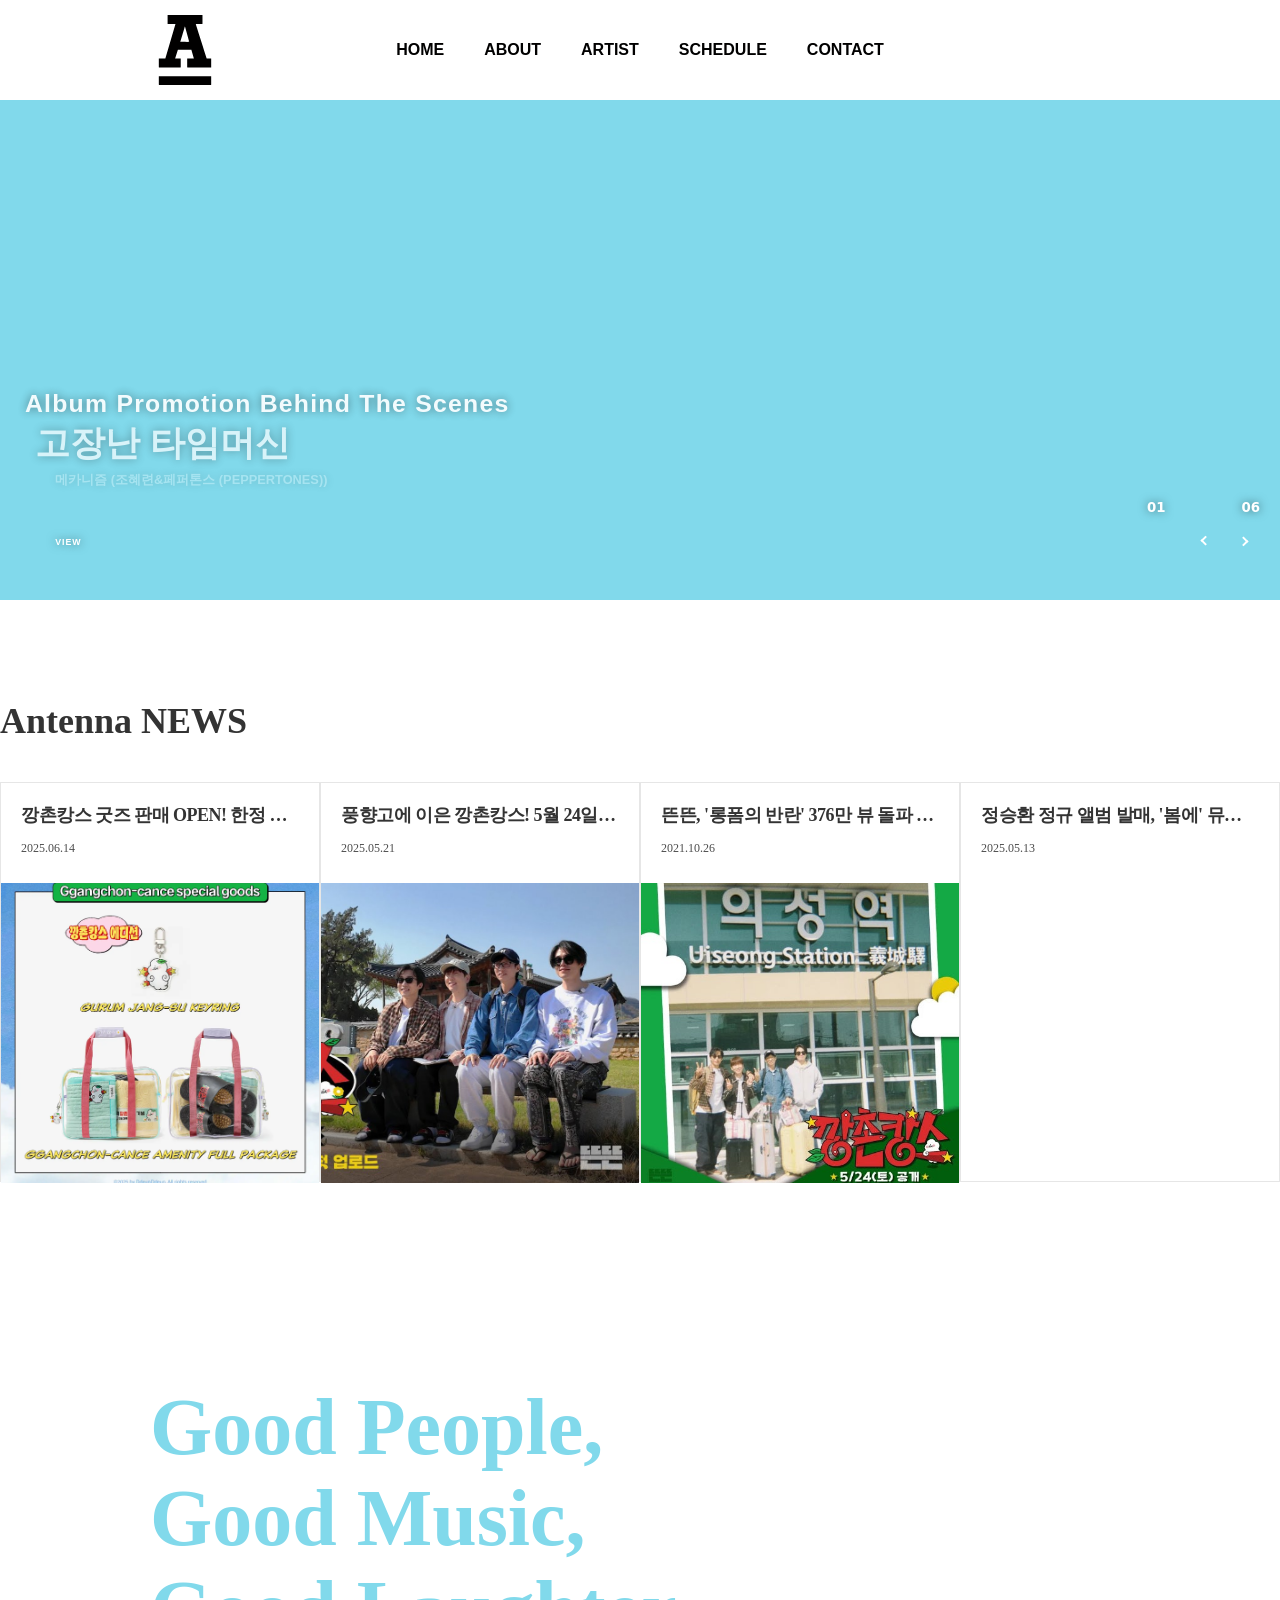
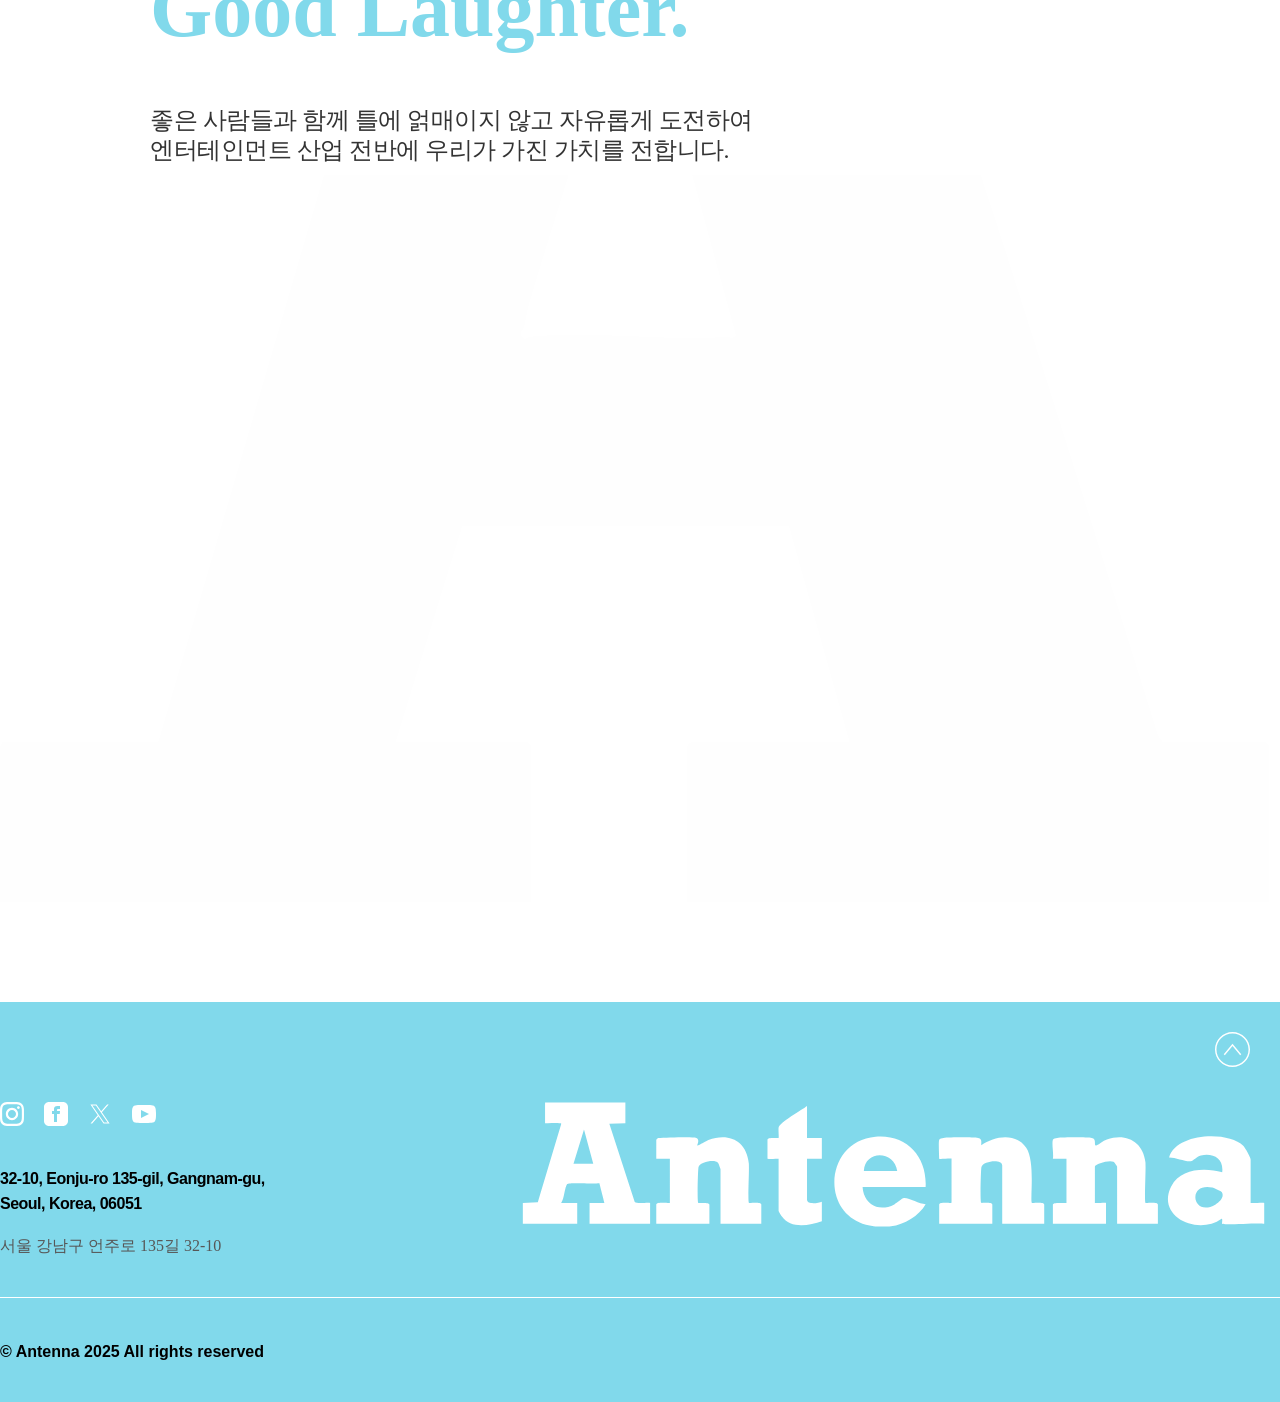
==== commit 4ab7e5b5: "antenna" ====
--- a/index.html
+++ b/index.html
@@ -14,10 +14,10 @@
         <button class="menu-toggle menu" aria-label="menu"></button>
         <ul class="home-nav-bar arial-b">
             <li><a href="#">HOME</a></li>
-            <li><a href="http://127.0.0.1:5500/sub/about.html">ABOUT</a></li>
-            <li><a href="http://127.0.0.1:5500/sub/artist.html">ARTIST</a></li>
-            <li><a href="http://127.0.0.1:5500/sub/schedule.html">SCHEDULE</a></li>
-            <li><a href="http://127.0.0.1:5500/sub/contact.html">CONTACT</a></li>
+            <li><a href="http://127.0.0.1:5501/sub/about.html">ABOUT</a></li>
+            <li><a href="http://127.0.0.1:5501/sub/artist.html">ARTIST</a></li>
+            <li><a href="http://127.0.0.1:5501/sub/schedule.html">SCHEDULE</a></li>
+            <li><a href="http://127.0.0.1:5501/sub/contact.html">CONTACT</a></li>
         </ul>
     </header>
 
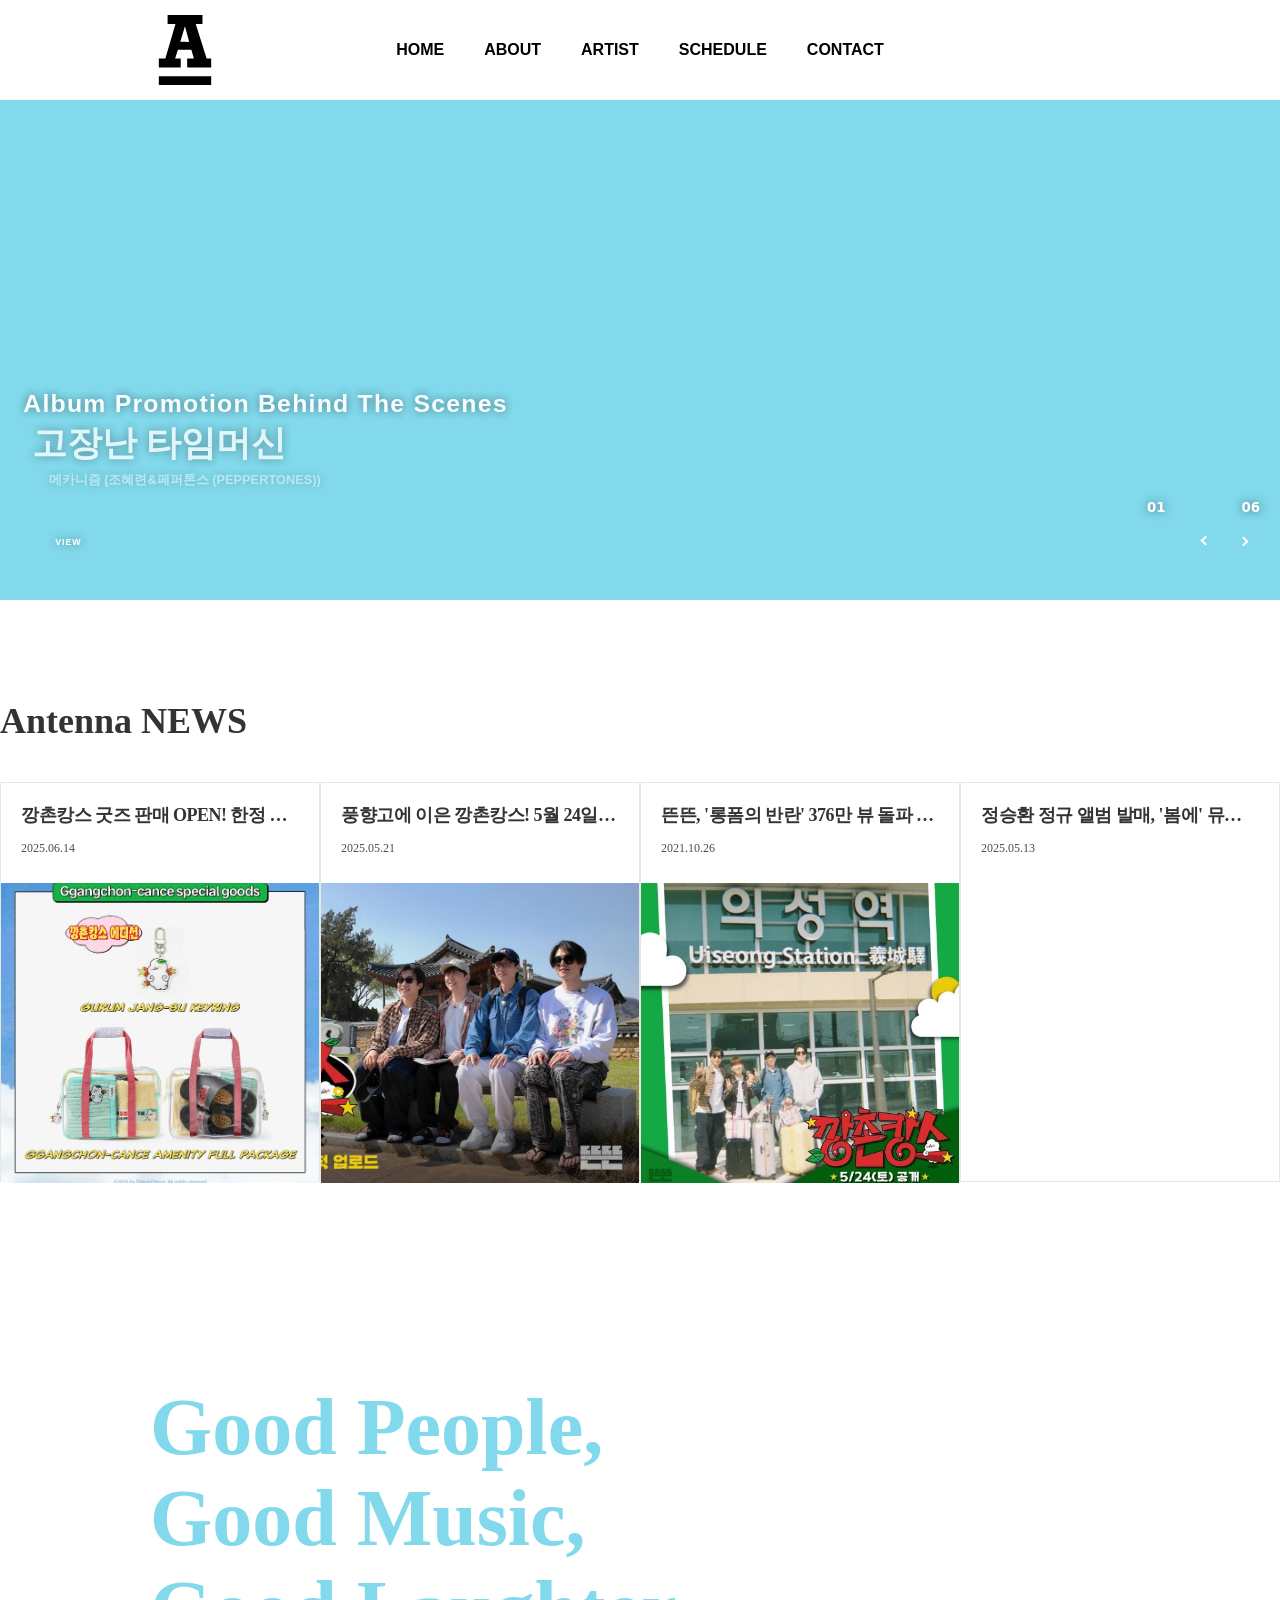
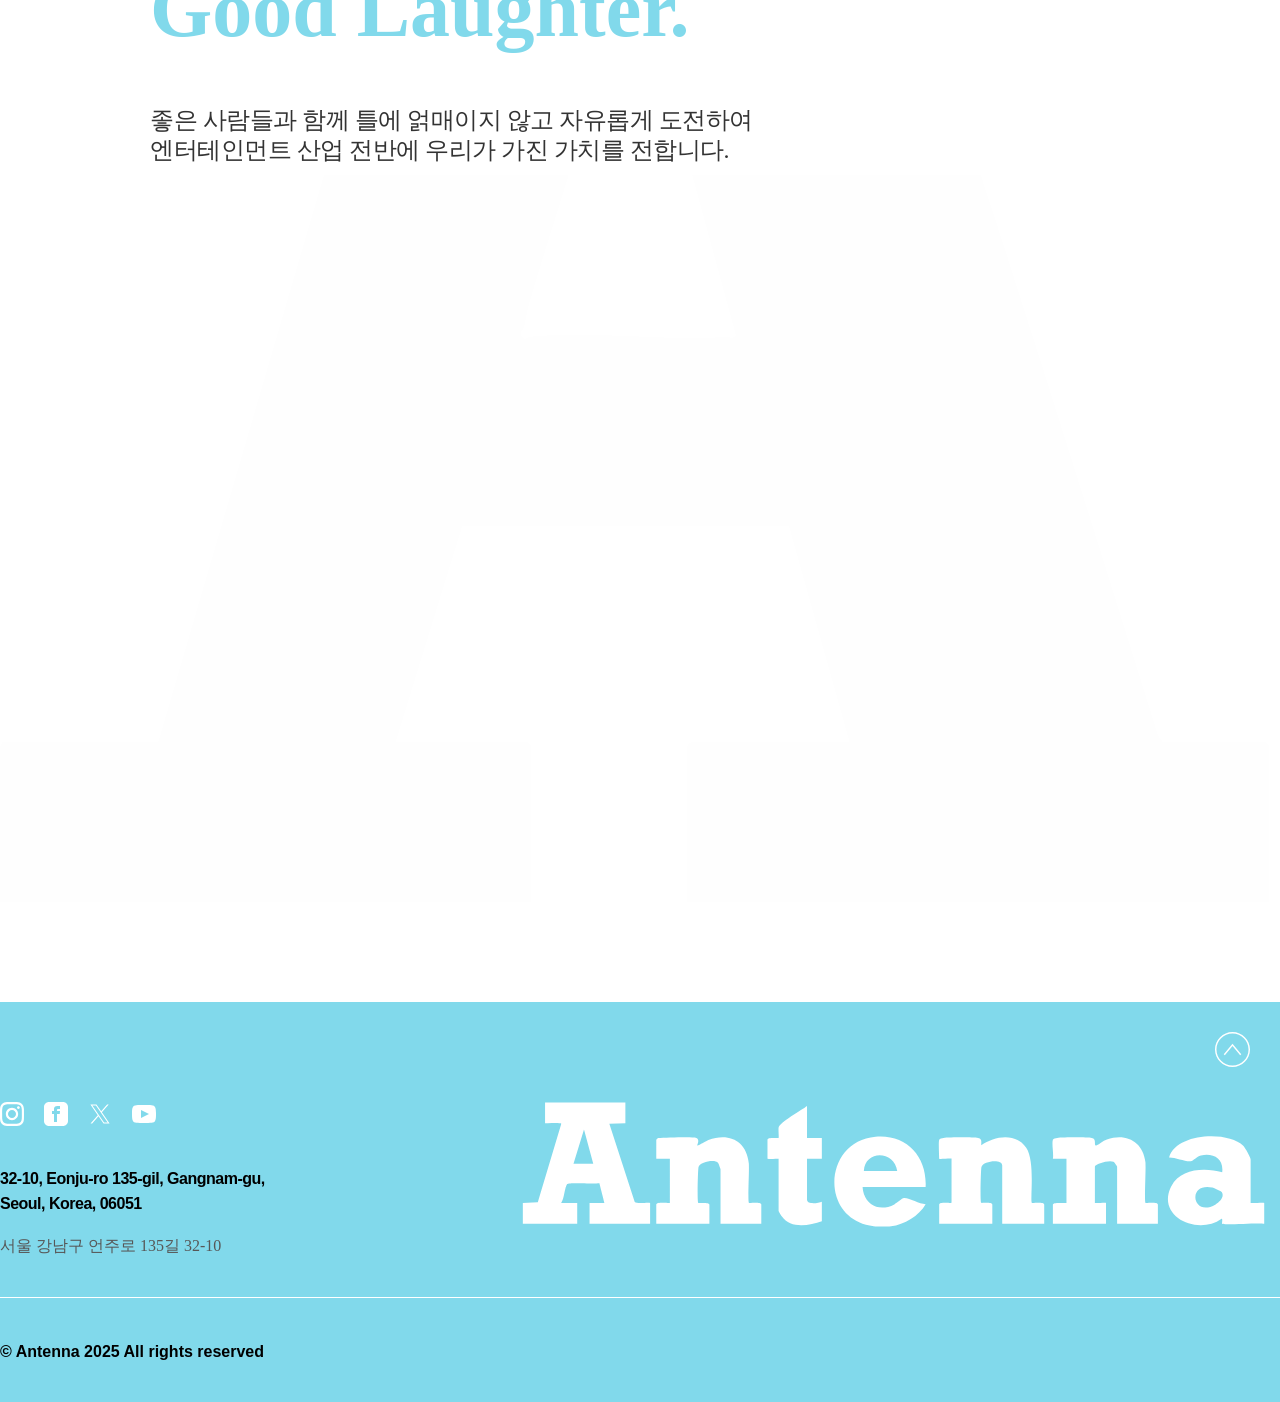
==== commit 5e369e4b: "깃허브주소수정" ====
--- a/index.html
+++ b/index.html
@@ -14,10 +14,10 @@
         <button class="menu-toggle menu" aria-label="menu"></button>
         <ul class="home-nav-bar arial-b">
             <li><a href="#">HOME</a></li>
-            <li><a href="http://127.0.0.1:5501/sub/about.html">ABOUT</a></li>
-            <li><a href="http://127.0.0.1:5501/sub/artist.html">ARTIST</a></li>
-            <li><a href="http://127.0.0.1:5501/sub/schedule.html">SCHEDULE</a></li>
-            <li><a href="http://127.0.0.1:5501/sub/contact.html">CONTACT</a></li>
+            <li><a href="https://leejinhee1106.github.io/antenna_html/sub/about.html">ABOUT</a></li>
+            <li><a href="https://leejinhee1106.github.io/antenna_html/sub/artist.html">ARTIST</a></li>
+            <li><a href="https://leejinhee1106.github.io/antenna_html//sub/schedule.html">SCHEDULE</a></li>
+            <li><a href="https://leejinhee1106.github.io/antenna_html//sub/contact.html">CONTACT</a></li>
         </ul>
     </header>
 
@@ -95,7 +95,7 @@
                     </p>
                 </div>
                 <div class="logo-w mask-logo">
-                    <video src="../img\home\mv.mp4" autoplay muted loop playsinline>
+                    <video src="https://leejinhee1106.github.io/antenna_html/img/home/mv.mp4" autoplay muted loop playsinline>
                         Your Browser does not support the video tag.
                     </video>
                 </div>
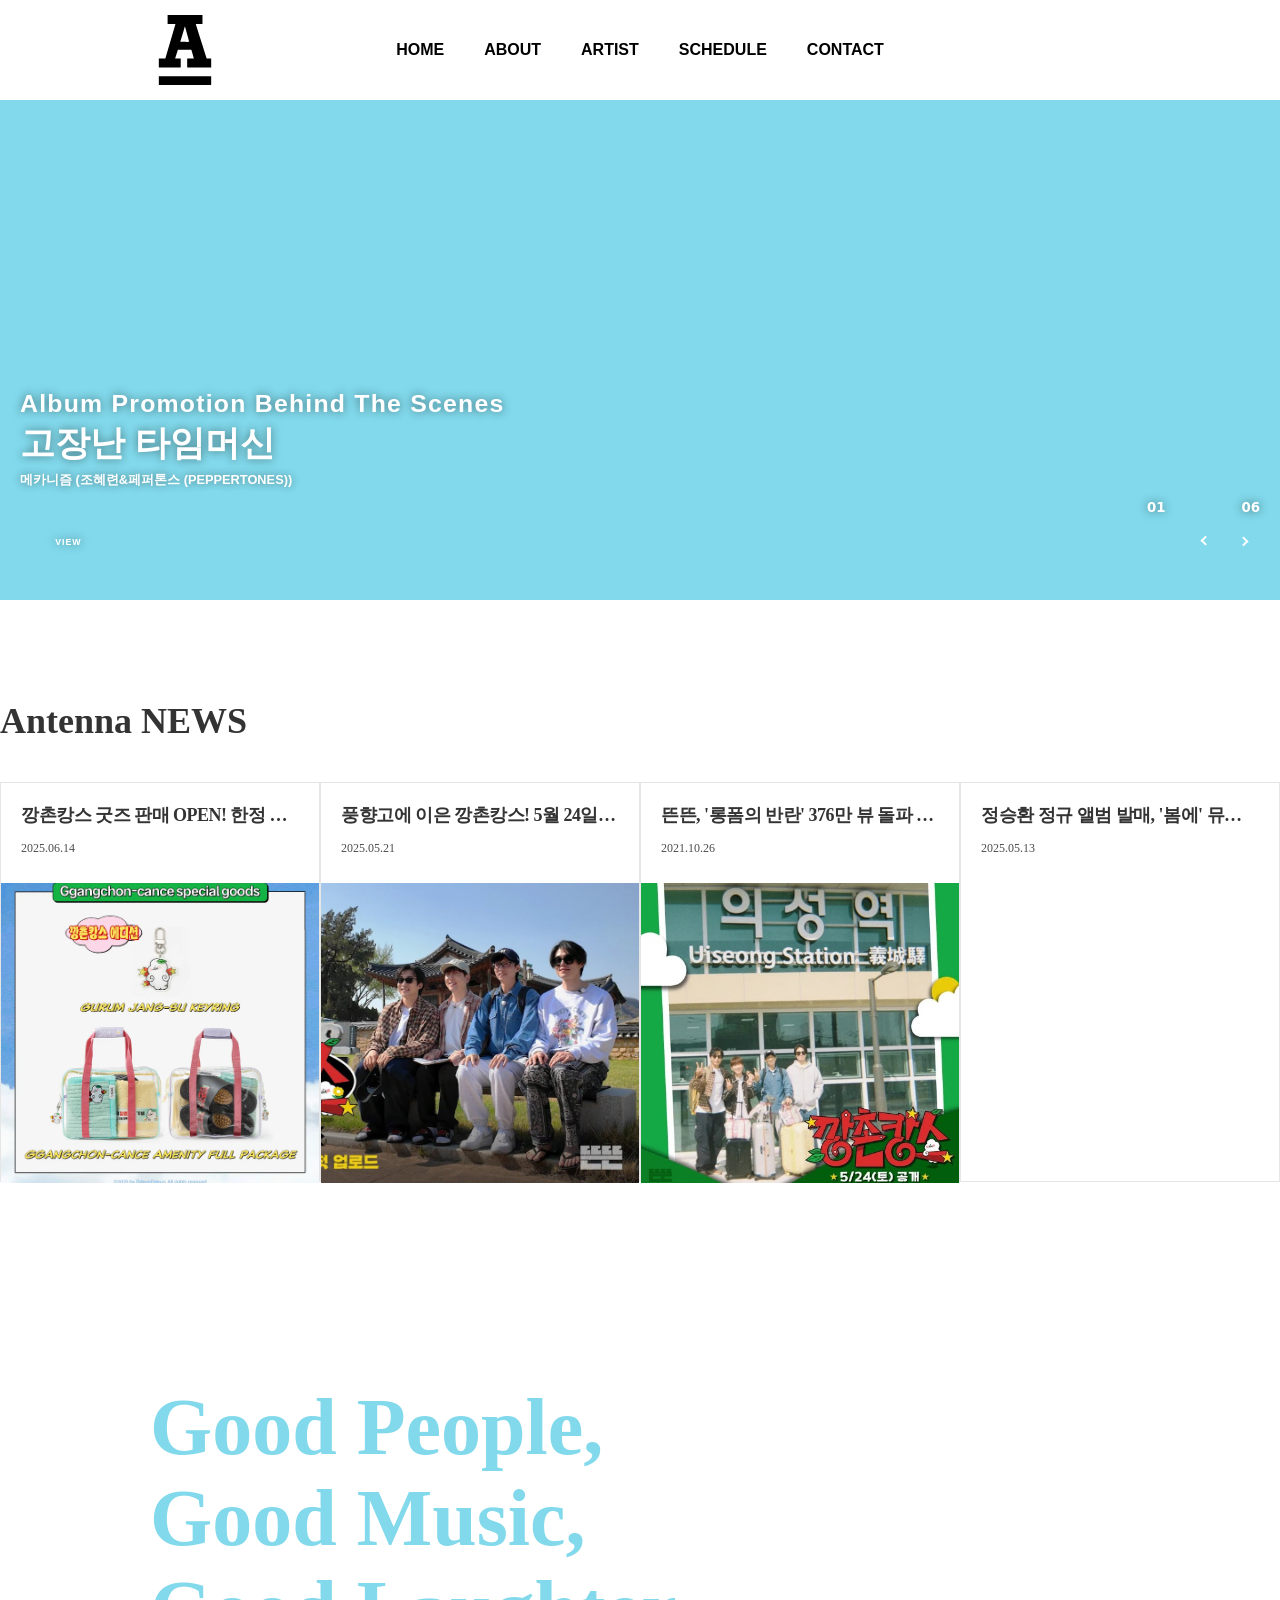
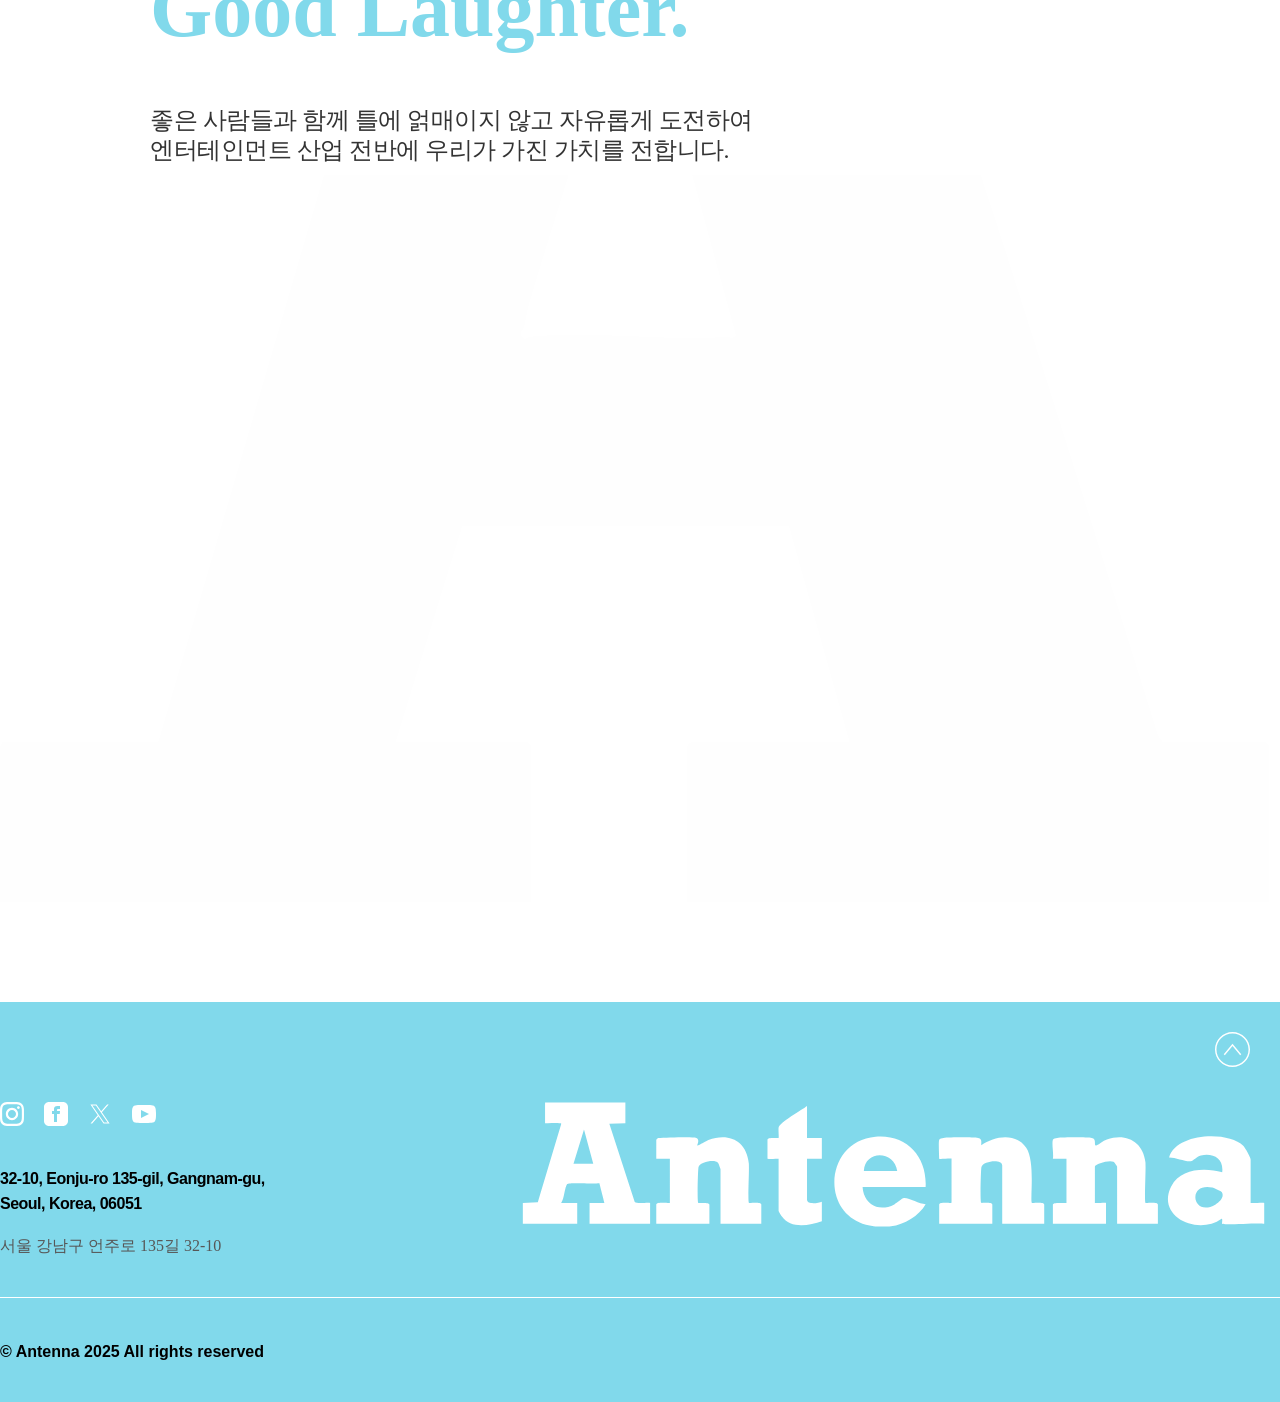
==== commit 08b56fde: "스크립트주소수정" ====
--- a/index.html
+++ b/index.html
@@ -13,7 +13,7 @@
         <div class="logo-k home-logo-k"></div>
         <button class="menu-toggle menu" aria-label="menu"></button>
         <ul class="home-nav-bar arial-b">
-            <li><a href="#">HOME</a></li>
+            <li><a href="https://leejinhee1106.github.io/antenna_html/">HOME</a></li>
             <li><a href="https://leejinhee1106.github.io/antenna_html/sub/about.html">ABOUT</a></li>
             <li><a href="https://leejinhee1106.github.io/antenna_html/sub/artist.html">ARTIST</a></li>
             <li><a href="https://leejinhee1106.github.io/antenna_html//sub/schedule.html">SCHEDULE</a></li>
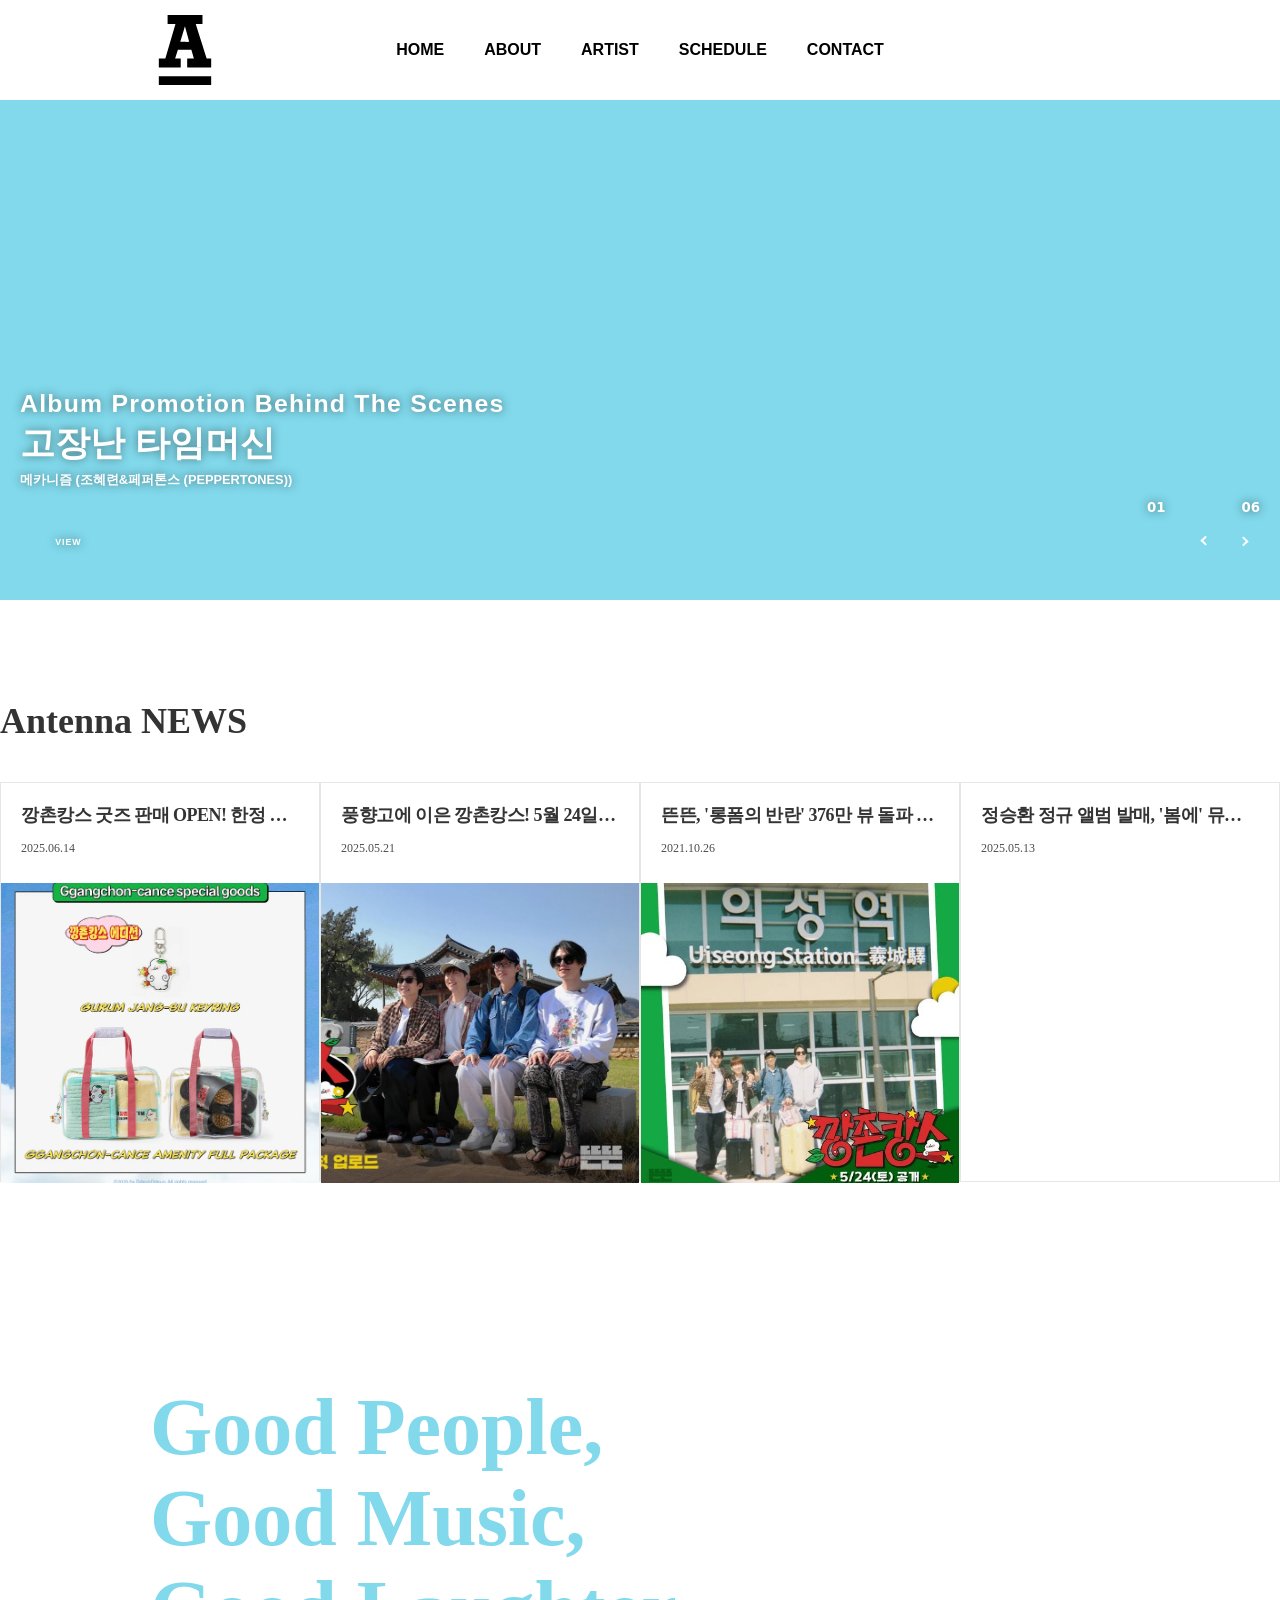
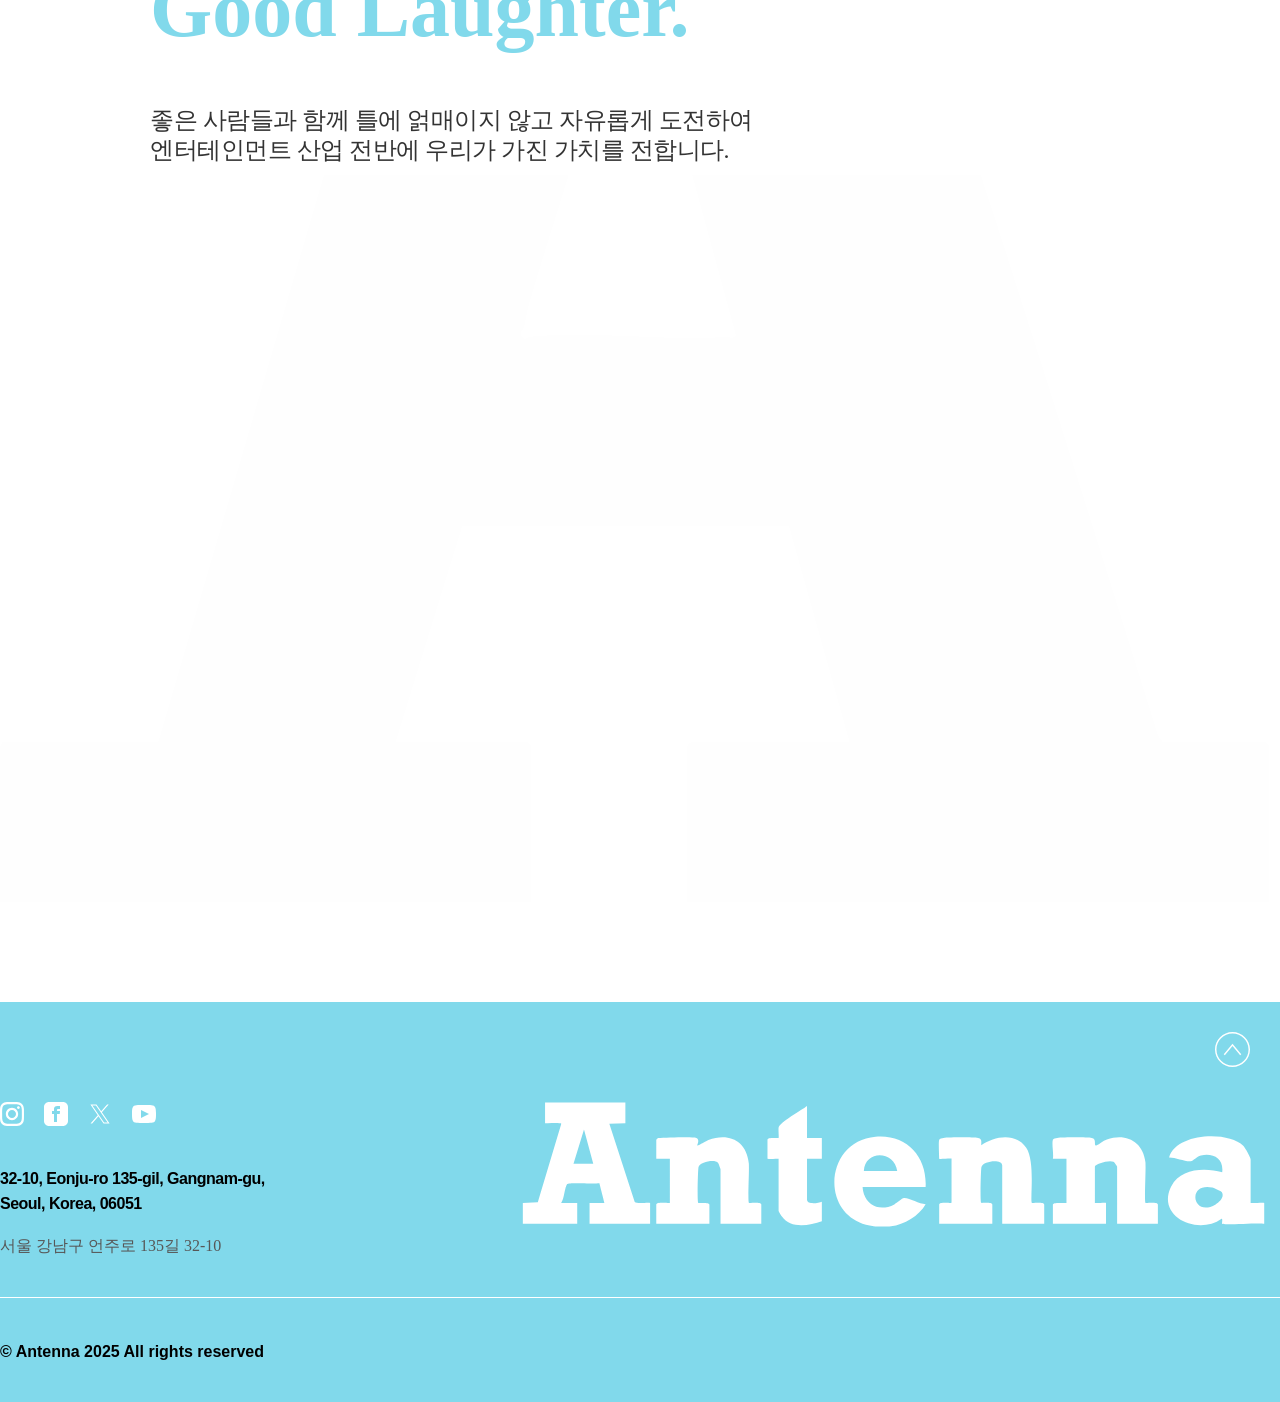
==== commit d862173f: "Initial commit: overwrite with new files" ====
--- a/index.html
+++ b/index.html
@@ -95,7 +95,7 @@
                     </p>
                 </div>
                 <div class="logo-w mask-logo">
-                    <video src="https://leejinhee1106.github.io/antenna_html/img/home/mv.mp4" autoplay muted loop playsinline>
+                    <video src="https://leejinhee1106.github.io/antennatest/img/home/mv.mp4" autoplay muted loop playsinline style="width: 100%; max-width: 600px;">
                         Your Browser does not support the video tag.
                     </video>
                 </div>
--- a/css/main.css
+++ b/css/main.css
@@ -1334,7 +1334,7 @@
   left: 0;
   width: 100%;
   height: 100%;
-  background-image: url("../img/contact/studio.png");
+  background-image: url("https://leejinhee1106.github.io/antenna_html/img/contact/studio.png");
   background-size: cover;
   background-position: center;
   transition: all 0.3s ease;
